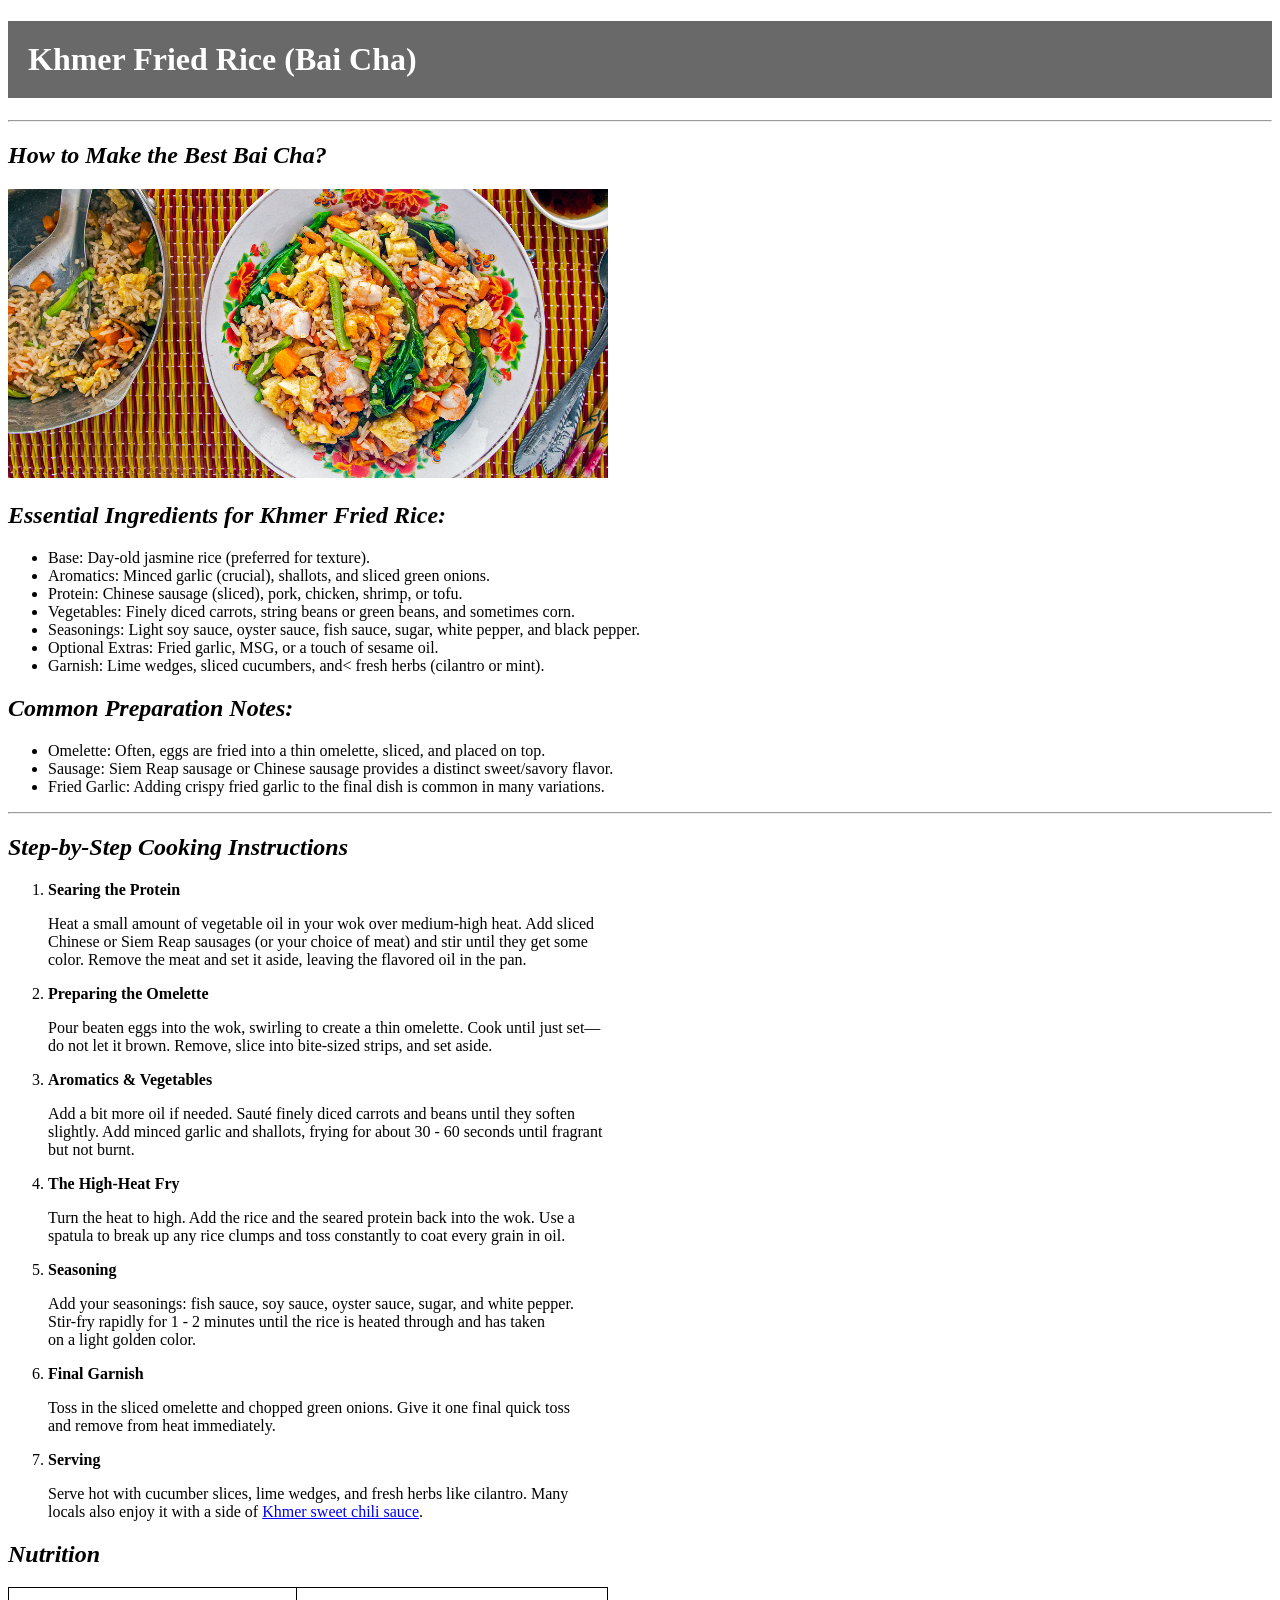
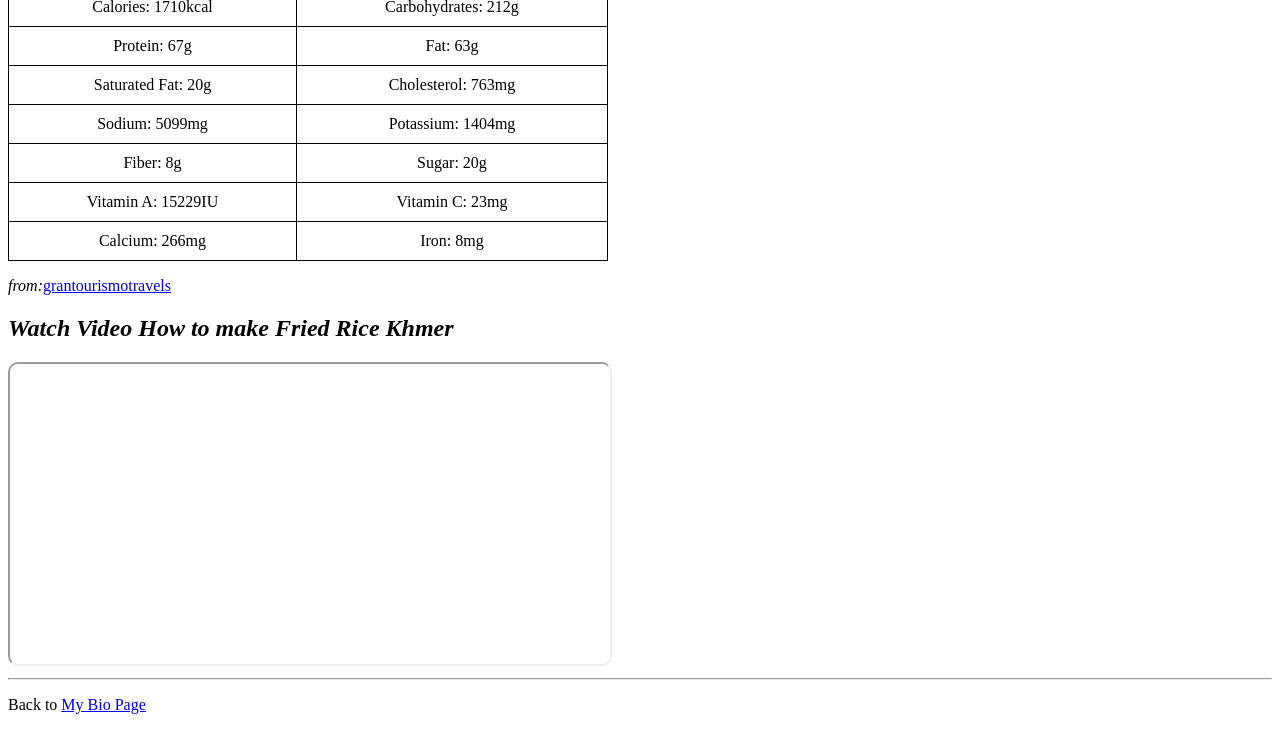
==== week-02-html/recipe.html @ 6494b500 "Fix images folder, update recipe and site pages, add Week 02 homework" ====
<!DOCTYPE html>
<html>
    <head>
        <title>Bai Cha</title>
        <style>
            table{
                width: 600px;
                text-align: center;
                border-collapse: collapse;
            }
            td{
                border: 1px solid black;
                width: 600px;
                padding: 10px;
            }
        </style>
    </head>
    <body>
        <h1 style="background-color: dimgray; color: white; padding: 20px;">Khmer Fried Rice (Bai Cha)</h1>
        <hr>
        <h2><i>How to Make the Best Bai Cha?</i></h2>
        <img src="Fried-Rice.jpg" alt="Picture Bai Cha" width="600px">
        <h2><i>Essential Ingredients for Khmer Fried Rice:</i></h2>
        <ul>
            <li>Base: Day-old jasmine rice (preferred for texture).</li>
            <li>Aromatics: Minced garlic (crucial), shallots, and sliced green onions.</li>
            <li>Protein: Chinese sausage (sliced), pork, chicken, shrimp, or tofu.</li>
            <li>Vegetables: Finely diced carrots, string beans or green beans, and sometimes corn.</li>
            <li>Seasonings: Light soy sauce, oyster sauce, fish sauce, sugar, white pepper, and black pepper.</li>
            <li>Optional Extras: Fried garlic, MSG, or a touch of sesame oil.</li>
            <li>Garnish: Lime wedges, sliced cucumbers, and< fresh herbs (cilantro or mint).</li>
        </ul>
        <h2><i>Common Preparation Notes:</i></h2>
        <ul>
            <li>Omelette: Often, eggs are fried into a thin omelette, sliced, and placed on top.</li>
            <li>Sausage: Siem Reap sausage or Chinese sausage provides a distinct sweet/savory flavor.</li>
            <li>Fried Garlic: Adding crispy fried garlic to the final dish is common in many variations.</li>
        </ul>
        <hr>
        <h2><i>Step-by-Step Cooking Instructions</i></h2>
        <ol>
            <li><b>Searing the Protein</b></li>
            <p>Heat a small amount of vegetable oil in your wok over medium-high heat. Add sliced <br>
                Chinese or Siem Reap sausages (or your choice of meat) and stir until they get some<br>
                color. Remove the meat and set it aside, leaving the flavored oil in the pan.</p>
            <li><b>Preparing the Omelette</b></li>
            <p>Pour beaten eggs into the wok, swirling to create a thin omelette. Cook until just set—<br>
                do not let it brown. Remove, slice into bite-sized strips, and set aside.</p>
            <li><b>Aromatics & Vegetables</b></li>
            <p>Add a bit more oil if needed. Sauté finely diced carrots and beans until they soften<br>
                slightly. Add minced garlic and shallots, frying for about 30 - 60 seconds until fragrant<br>
                but not burnt.</p>
            <li><b>The High-Heat Fry</b></li>
            <p>Turn the heat to high. Add the rice and the seared protein back into the wok. Use a<br>
                spatula to break up any rice clumps and toss constantly to coat every grain in oil.</p>
            <li><b>Seasoning</b></li>
            <p>Add your seasonings: fish sauce, soy sauce, oyster sauce, sugar, and white pepper.<br>
                 Stir-fry rapidly for 1 - 2 minutes until the rice is heated through and has taken <br>
                 on a light golden color.</p>
            <li><b>Final Garnish</b></li>
            <p>Toss in the sliced omelette and chopped green onions. Give it one final quick toss<br>
                 and remove from heat immediately.</p>
            <li><b>Serving</b></li>
            <p>Serve hot with cucumber slices, lime wedges, and fresh herbs like cilantro. Many<br>
                 locals also enjoy it with a side of <a href="https://www.google.com/search?q=khmer+sweet+chili+sauce&sa=X&ved=2ahUKEwiDnKGOqpyUAxWhR2wGHXSNLgAQ3egRegQIEhAI" target="_blank">Khmer sweet chili sauce</a>.</p>
        </ol>
        <h2><i>Nutrition</i></h2>
        <table>
            <tbody>
                <tr>
                    <td>Calories: 1710kcal</td>
                    <td>Carbohydrates: 212g</td>
                </tr>
                <tr>
                    <td>Protein: 67g</td>
                    <td>Fat: 63g</td>
                </tr>
                <tr>
                    <td>Saturated Fat: 20g</td>
                    <td>Cholesterol: 763mg</td>
                </tr>
                <tr>
                    <td>Sodium: 5099mg</td>
                    <td>Potassium: 1404mg</td>
                </tr>
                <tr>
                    <td>Fiber: 8g</td>
                    <td>Sugar: 20g</td>
                </tr>
                <tr>
                    <td>Vitamin A: 15229IU</td>
                    <td>Vitamin C: 23mg</td>
                </tr>
                <tr>
                    <td>Calcium: 266mg</td>
                    <td>Iron: 8mg</td>
                </tr>
            </tbody>
        </table>
        <p><i>from:</i><a href="https://grantourismotravels.com/cambodian-fried-rice-recipe-bai-cha/" target="_blank">grantourismotravels</a></p>
        
        <h2><i>Watch Video How to make Fried Rice Khmer </i></h2>
        <iframe src="https://www.youtube.com/embed/wsdcE_Lp7xY" title="Fried Rice Khmer" width="600" height="300" style="border-radius: 10px;"></iframe>
        <hr>
        <p>Back to <a href="https://github.com/khourn-sothearith/web101-labs#web101-labs" target="_blank">My Bio Page</a></p>
    </body>
</html>
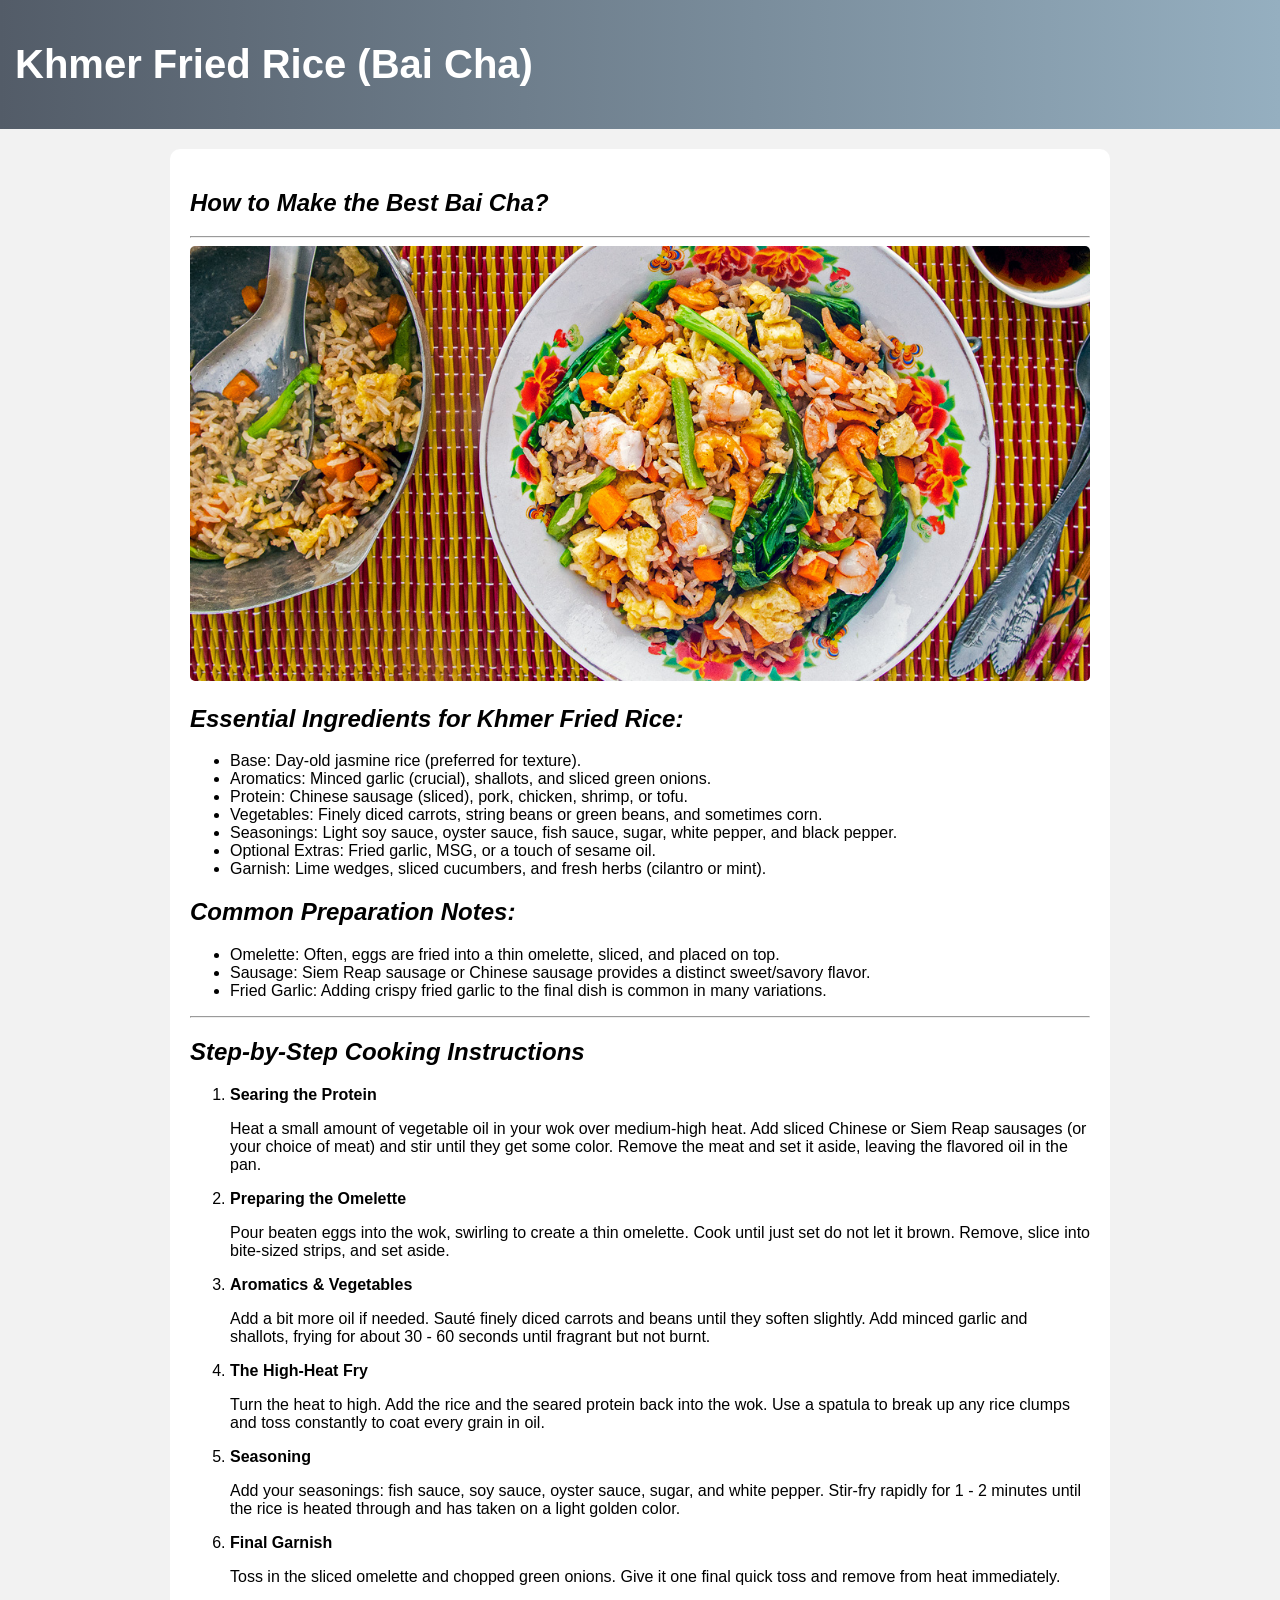
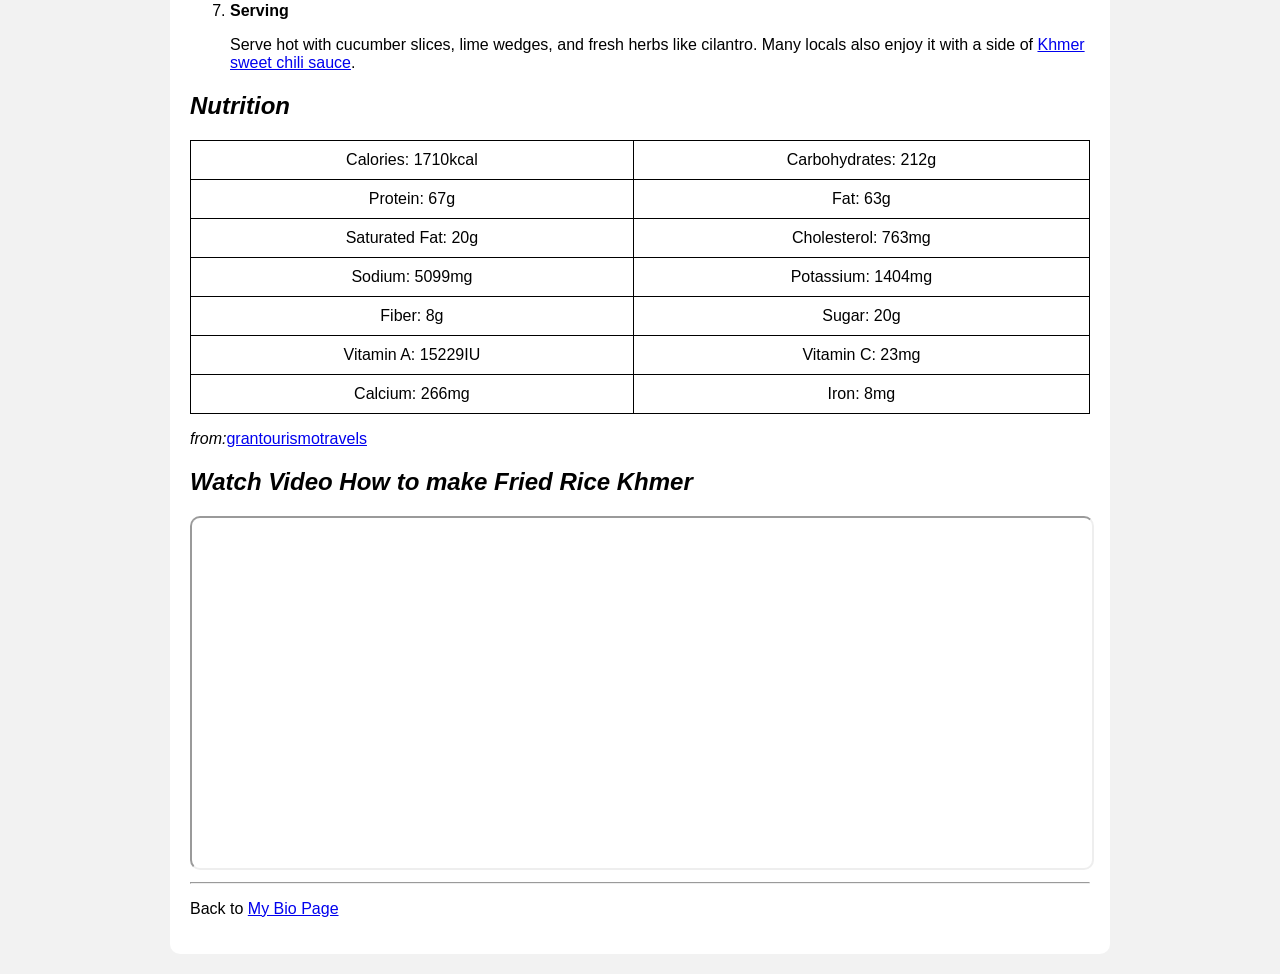
==== commit 65f934a9: "Update README, recipe page and Week 4 CSS lab" ====
--- a/week-02-html/recipe.html
+++ b/week-02-html/recipe.html
@@ -1,10 +1,25 @@
 <!DOCTYPE html>
 <html>
     <head>
+        <meta charset="UTF-8">
+        <meta name="viewport" content="width=device-width, initial-scale=1.0">
         <title>Bai Cha</title>
         <style>
+            body{
+                margin: 0;
+                font-family: Arial, Helvetica, sans-serif;
+                background-color: #f2f2f2;
+            }
+            header{
+                font-size: 20px;
+                background: linear-gradient(to right, #535c68, #95afc0);
+                color: white;
+                padding: 15px;
+                text-align: left;
+                font-weight: bold;
+            }
             table{
-                width: 600px;
+                width: 100%;
                 text-align: center;
                 border-collapse: collapse;
             }
@@ -13,95 +28,128 @@
                 width: 600px;
                 padding: 10px;
             }
+            .container{
+                max-width: 900px;
+                margin: 20px auto;
+                background-color: white;
+                padding: 20px;
+                border-radius: 10px;
+            }
+            h2{
+                font-style: italic;
+            }
+            img{
+                width: 100%;
+                border-radius: 5px;
+            }
+            iframe{
+                width: 100%;
+                height: 350px;
+                border-radius: 5px;
+            }
         </style>
     </head>
     <body>
-        <h1 style="background-color: dimgray; color: white; padding: 20px;">Khmer Fried Rice (Bai Cha)</h1>
-        <hr>
-        <h2><i>How to Make the Best Bai Cha?</i></h2>
-        <img src="Fried-Rice.jpg" alt="Picture Bai Cha" width="600px">
-        <h2><i>Essential Ingredients for Khmer Fried Rice:</i></h2>
-        <ul>
-            <li>Base: Day-old jasmine rice (preferred for texture).</li>
-            <li>Aromatics: Minced garlic (crucial), shallots, and sliced green onions.</li>
-            <li>Protein: Chinese sausage (sliced), pork, chicken, shrimp, or tofu.</li>
-            <li>Vegetables: Finely diced carrots, string beans or green beans, and sometimes corn.</li>
-            <li>Seasonings: Light soy sauce, oyster sauce, fish sauce, sugar, white pepper, and black pepper.</li>
-            <li>Optional Extras: Fried garlic, MSG, or a touch of sesame oil.</li>
-            <li>Garnish: Lime wedges, sliced cucumbers, and< fresh herbs (cilantro or mint).</li>
-        </ul>
-        <h2><i>Common Preparation Notes:</i></h2>
-        <ul>
-            <li>Omelette: Often, eggs are fried into a thin omelette, sliced, and placed on top.</li>
-            <li>Sausage: Siem Reap sausage or Chinese sausage provides a distinct sweet/savory flavor.</li>
-            <li>Fried Garlic: Adding crispy fried garlic to the final dish is common in many variations.</li>
-        </ul>
-        <hr>
-        <h2><i>Step-by-Step Cooking Instructions</i></h2>
-        <ol>
-            <li><b>Searing the Protein</b></li>
-            <p>Heat a small amount of vegetable oil in your wok over medium-high heat. Add sliced <br>
-                Chinese or Siem Reap sausages (or your choice of meat) and stir until they get some<br>
-                color. Remove the meat and set it aside, leaving the flavored oil in the pan.</p>
-            <li><b>Preparing the Omelette</b></li>
-            <p>Pour beaten eggs into the wok, swirling to create a thin omelette. Cook until just set—<br>
-                do not let it brown. Remove, slice into bite-sized strips, and set aside.</p>
-            <li><b>Aromatics & Vegetables</b></li>
-            <p>Add a bit more oil if needed. Sauté finely diced carrots and beans until they soften<br>
-                slightly. Add minced garlic and shallots, frying for about 30 - 60 seconds until fragrant<br>
-                but not burnt.</p>
-            <li><b>The High-Heat Fry</b></li>
-            <p>Turn the heat to high. Add the rice and the seared protein back into the wok. Use a<br>
-                spatula to break up any rice clumps and toss constantly to coat every grain in oil.</p>
-            <li><b>Seasoning</b></li>
-            <p>Add your seasonings: fish sauce, soy sauce, oyster sauce, sugar, and white pepper.<br>
-                 Stir-fry rapidly for 1 - 2 minutes until the rice is heated through and has taken <br>
-                 on a light golden color.</p>
-            <li><b>Final Garnish</b></li>
-            <p>Toss in the sliced omelette and chopped green onions. Give it one final quick toss<br>
-                 and remove from heat immediately.</p>
-            <li><b>Serving</b></li>
-            <p>Serve hot with cucumber slices, lime wedges, and fresh herbs like cilantro. Many<br>
-                 locals also enjoy it with a side of <a href="https://www.google.com/search?q=khmer+sweet+chili+sauce&sa=X&ved=2ahUKEwiDnKGOqpyUAxWhR2wGHXSNLgAQ3egRegQIEhAI" target="_blank">Khmer sweet chili sauce</a>.</p>
-        </ol>
-        <h2><i>Nutrition</i></h2>
-        <table>
-            <tbody>
-                <tr>
-                    <td>Calories: 1710kcal</td>
-                    <td>Carbohydrates: 212g</td>
-                </tr>
-                <tr>
-                    <td>Protein: 67g</td>
-                    <td>Fat: 63g</td>
-                </tr>
-                <tr>
-                    <td>Saturated Fat: 20g</td>
-                    <td>Cholesterol: 763mg</td>
-                </tr>
-                <tr>
-                    <td>Sodium: 5099mg</td>
-                    <td>Potassium: 1404mg</td>
-                </tr>
-                <tr>
-                    <td>Fiber: 8g</td>
-                    <td>Sugar: 20g</td>
-                </tr>
-                <tr>
-                    <td>Vitamin A: 15229IU</td>
-                    <td>Vitamin C: 23mg</td>
-                </tr>
-                <tr>
-                    <td>Calcium: 266mg</td>
-                    <td>Iron: 8mg</td>
-                </tr>
-            </tbody>
-        </table>
-        <p><i>from:</i><a href="https://grantourismotravels.com/cambodian-fried-rice-recipe-bai-cha/" target="_blank">grantourismotravels</a></p>
-        
-        <h2><i>Watch Video How to make Fried Rice Khmer </i></h2>
-        <iframe src="https://www.youtube.com/embed/wsdcE_Lp7xY" title="Fried Rice Khmer" width="600" height="300" style="border-radius: 10px;"></iframe>
-        <hr>
-        <p>Back to <a href="https://github.com/khourn-sothearith/web101-labs#web101-labs" target="_blank">My Bio Page</a></p>
+        <header>
+            <h1>Khmer Fried Rice (Bai Cha)</h1>
+        </header>
+
+        <main class="container">
+            <section>
+                <h2><i>How to Make the Best Bai Cha?</i></h2>
+                <hr>
+                <img src="Fried-Rice.jpg" alt="Picture Bai Cha" width="600px">
+                <h2><i>Essential Ingredients for Khmer Fried Rice:</i></h2>
+                <ul>
+                    <li>Base: Day-old jasmine rice (preferred for texture).</li>
+                    <li>Aromatics: Minced garlic (crucial), shallots, and sliced green onions.</li>
+                    <li>Protein: Chinese sausage (sliced), pork, chicken, shrimp, or tofu.</li>
+                    <li>Vegetables: Finely diced carrots, string beans or green beans, and sometimes corn.</li>
+                    <li>Seasonings: Light soy sauce, oyster sauce, fish sauce, sugar, white pepper, and black pepper.</li>
+                    <li>Optional Extras: Fried garlic, MSG, or a touch of sesame oil.</li>
+                    <li>Garnish: Lime wedges, sliced cucumbers, and fresh herbs (cilantro or mint).</li>
+                </ul>
+                <h2><i>Common Preparation Notes:</i></h2>
+                <ul>
+                    <li>Omelette: Often, eggs are fried into a thin omelette, sliced, and placed on top.</li>
+                    <li>Sausage: Siem Reap sausage or Chinese sausage provides a distinct sweet/savory flavor.</li>
+                    <li>Fried Garlic: Adding crispy fried garlic to the final dish is common in many variations.</li>
+                </ul>
+            </section>
+
+            <section>
+                <hr>
+                <h2><i>Step-by-Step Cooking Instructions</i></h2>
+                <ol>
+                    <li><b>Searing the Protein</b></li>
+                    <p>Heat a small amount of vegetable oil in your wok over medium-high heat. Add sliced 
+                        Chinese or Siem Reap sausages (or your choice of meat) and stir until they get some
+                        color. Remove the meat and set it aside, leaving the flavored oil in the pan.</p>
+                    <li><b>Preparing the Omelette</b></li>
+                    <p>Pour beaten eggs into the wok, swirling to create a thin omelette. Cook until just set
+                        do not let it brown. Remove, slice into bite-sized strips, and set aside.</p>
+                    <li><b>Aromatics & Vegetables</b></li>
+                    <p>Add a bit more oil if needed. Sauté finely diced carrots and beans until they soften
+                        slightly. Add minced garlic and shallots, frying for about 30 - 60 seconds until fragrant
+                        but not burnt.</p>
+                    <li><b>The High-Heat Fry</b></li>
+                    <p>Turn the heat to high. Add the rice and the seared protein back into the wok. Use a
+                        spatula to break up any rice clumps and toss constantly to coat every grain in oil.</p>
+                    <li><b>Seasoning</b></li>
+                    <p>Add your seasonings: fish sauce, soy sauce, oyster sauce, sugar, and white pepper.
+                        Stir-fry rapidly for 1 - 2 minutes until the rice is heated through and has taken 
+                        on a light golden color.</p>
+                    <li><b>Final Garnish</b></li>
+                    <p>Toss in the sliced omelette and chopped green onions. Give it one final quick toss
+                        and remove from heat immediately.</p>
+                    <li><b>Serving</b></li>
+                    <p>Serve hot with cucumber slices, lime wedges, and fresh herbs like cilantro. Many
+                        locals also enjoy it with a side of <a href="https://www.google.com/search?q=khmer+sweet+chili+sauce&sa=X&ved=2ahUKEwiDnKGOqpyUAxWhR2wGHXSNLgAQ3egRegQIEhAI" target="_blank">Khmer sweet chili sauce</a>.</p>
+                </ol>
+
+                <h2><i>Nutrition</i></h2>
+                <table>
+                    <tbody>
+                        <tr>
+                            <td>Calories: 1710kcal</td>
+                            <td>Carbohydrates: 212g</td>
+                        </tr>
+                        <tr>
+                            <td>Protein: 67g</td>
+                            <td>Fat: 63g</td>
+                        </tr>
+                        <tr>
+                            <td>Saturated Fat: 20g</td>
+                            <td>Cholesterol: 763mg</td>
+                        </tr>
+                        <tr>
+                            <td>Sodium: 5099mg</td>
+                            <td>Potassium: 1404mg</td>
+                        </tr>
+                        <tr>
+                            <td>Fiber: 8g</td>
+                            <td>Sugar: 20g</td>
+                        </tr>
+                        <tr>
+                            <td>Vitamin A: 15229IU</td>
+                            <td>Vitamin C: 23mg</td                       >                        
+                        </tr>
+                        <tr>
+                            <td>Calcium: 266mg</td>
+                            <td>Iron: 8mg</td>
+                        </tr>
+                    </tbody>
+                </table>
+                <p><i>from:</i><a href="https://grantourismotravels.com/cambodian-fried-rice-recipe-bai-cha/" target="_blank">grantourismotravels</a></p>
+            </section>
+
+            <section>
+                
+                <h2><i>Watch Video How to make Fried Rice Khmer </i></h2>
+                <iframe src="https://www.youtube.com/embed/wsdcE_Lp7xY" title="Fried Rice Khmer" width="600" height="300" style="border-radius: 10px;"></iframe>
+                <hr>
+                <p>Back to <a href="https://github.com/khourn-sothearith/web101-labs#web101-labs" target="_blank">My Bio Page</a></p>
+            </section>
+        </main>
     </body>
 </html>
